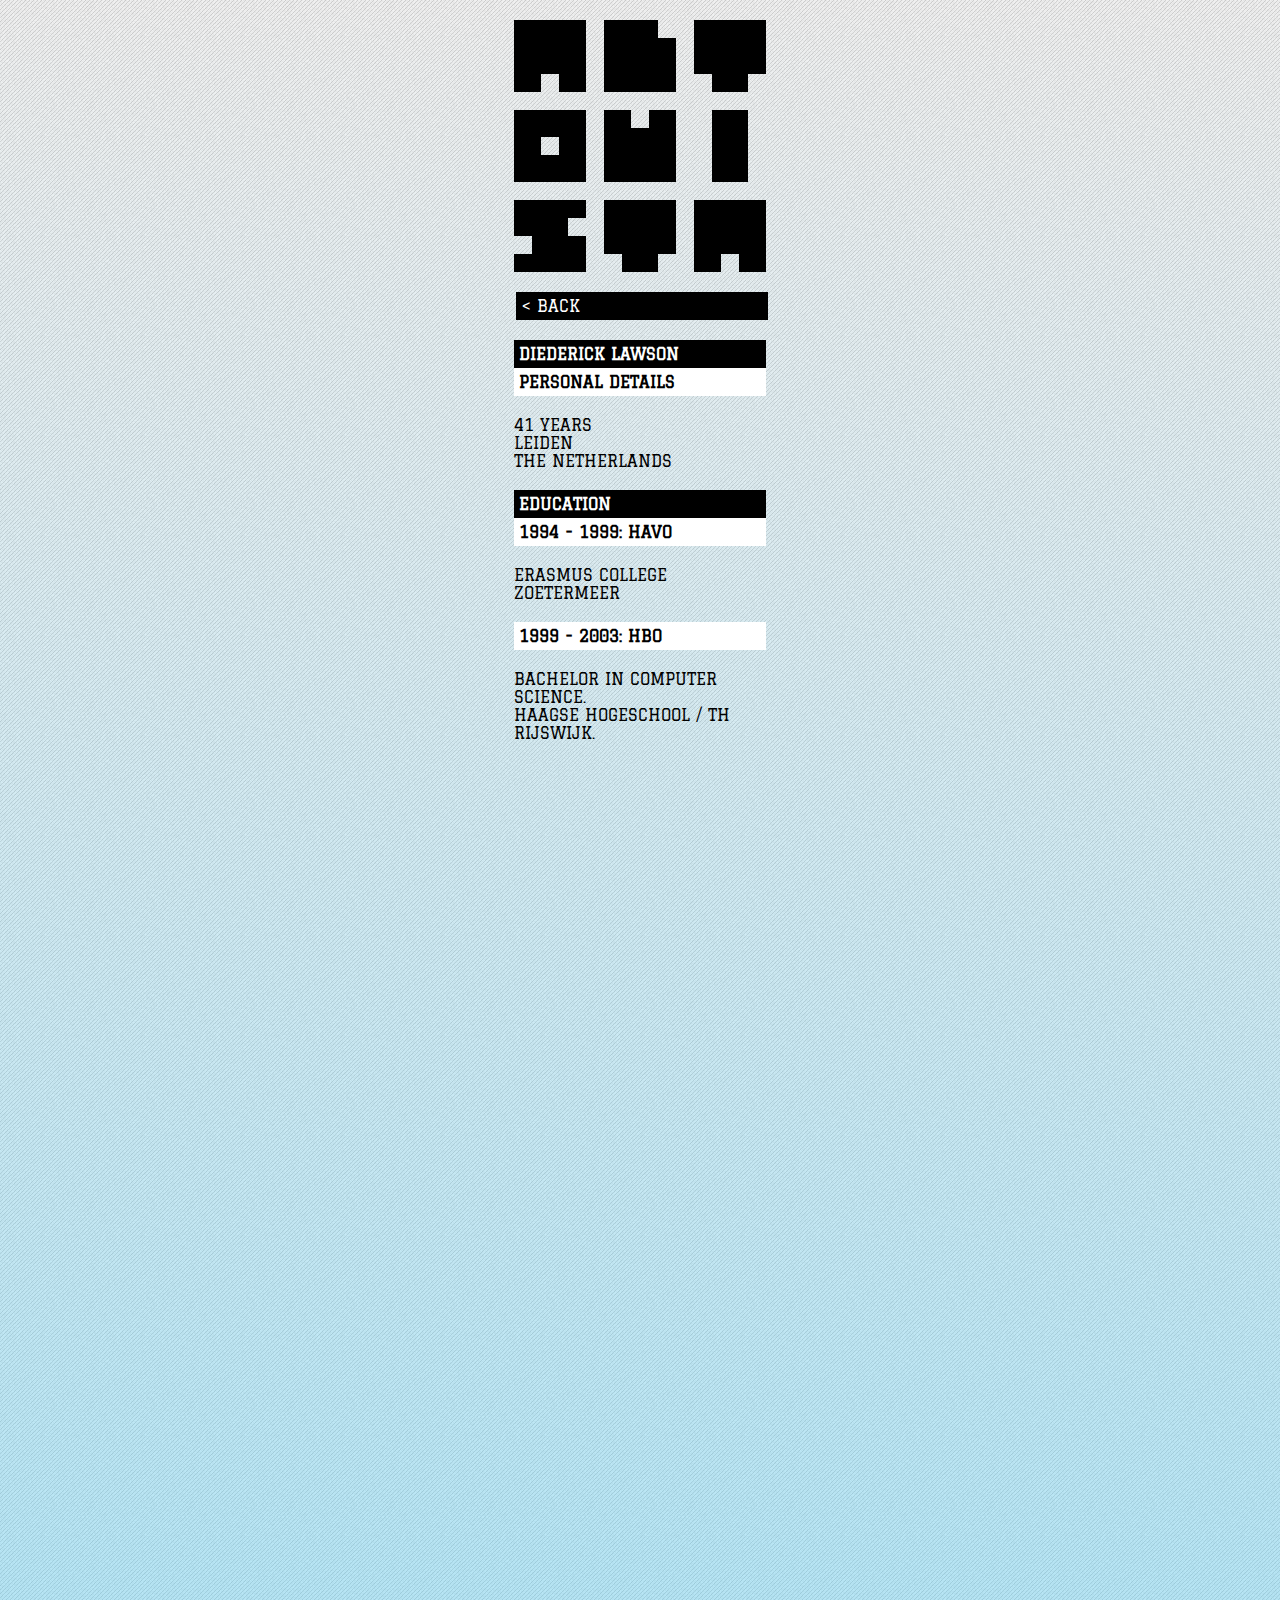
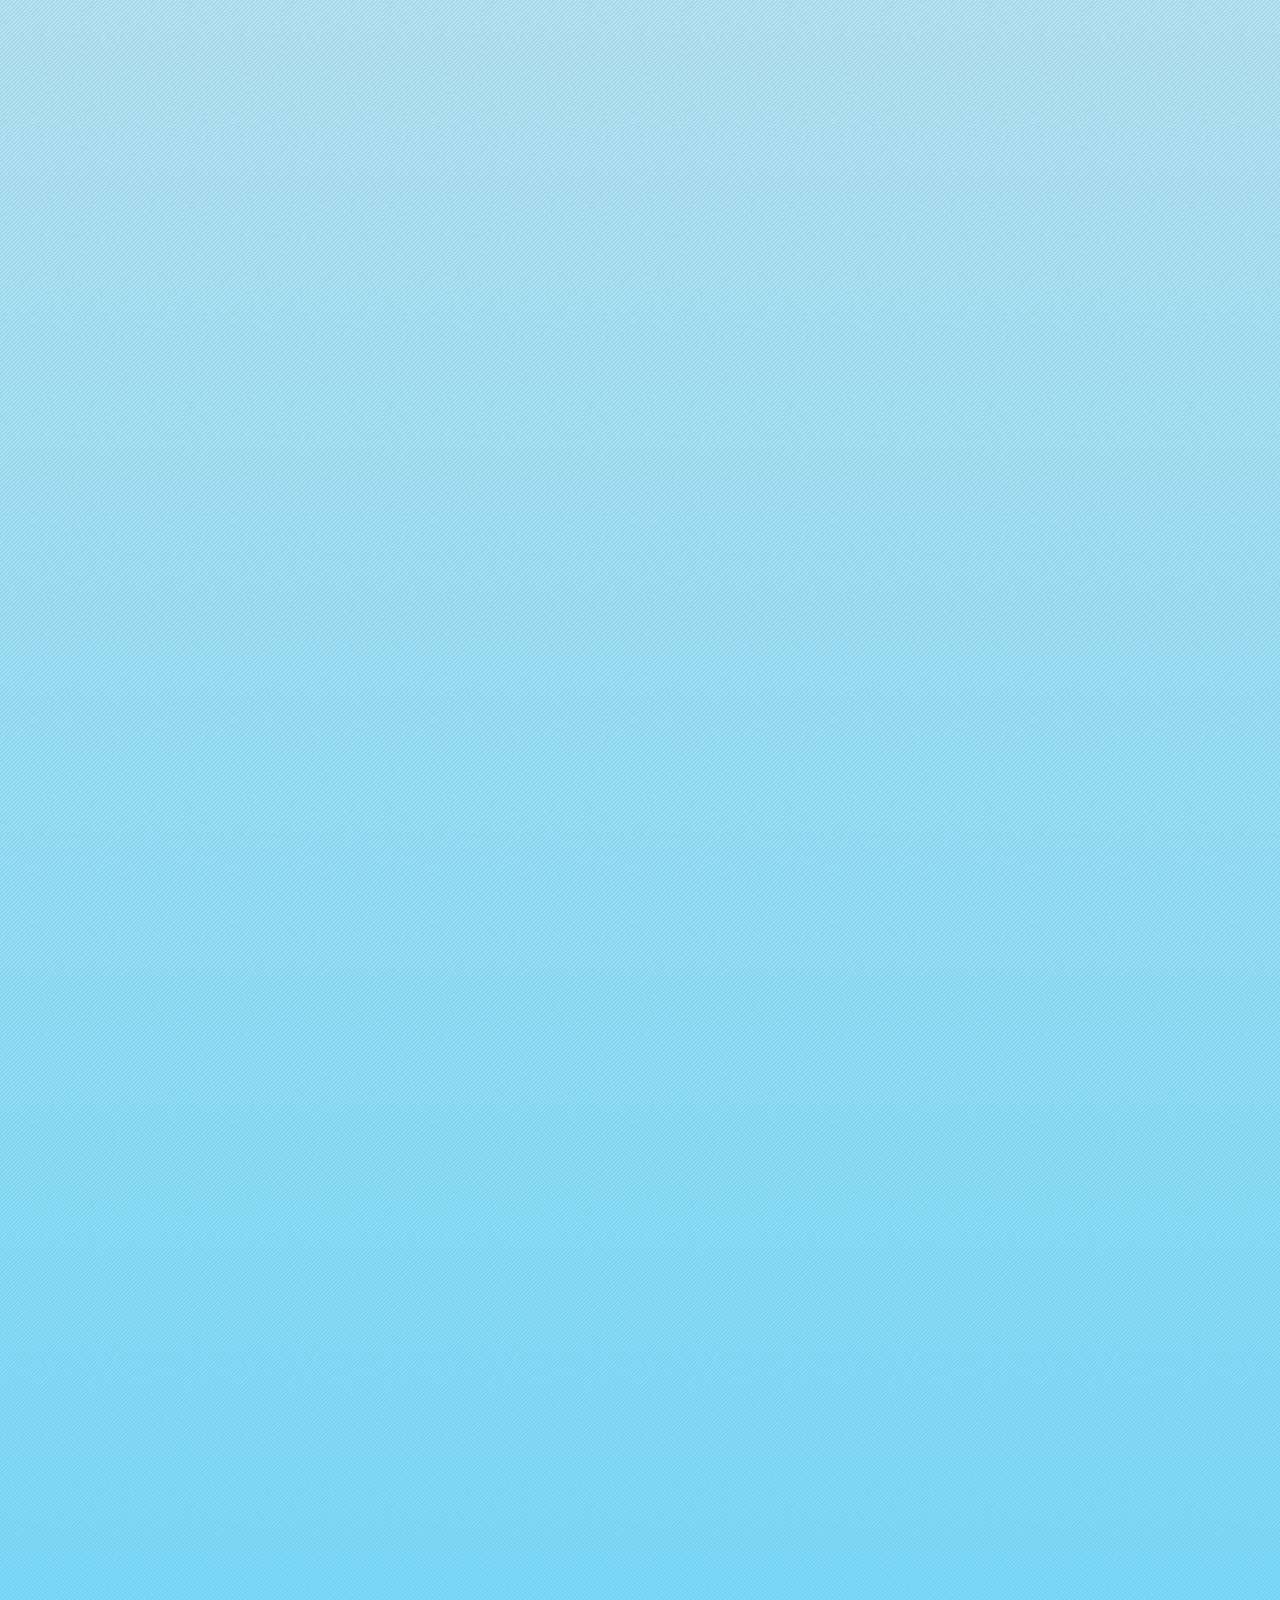
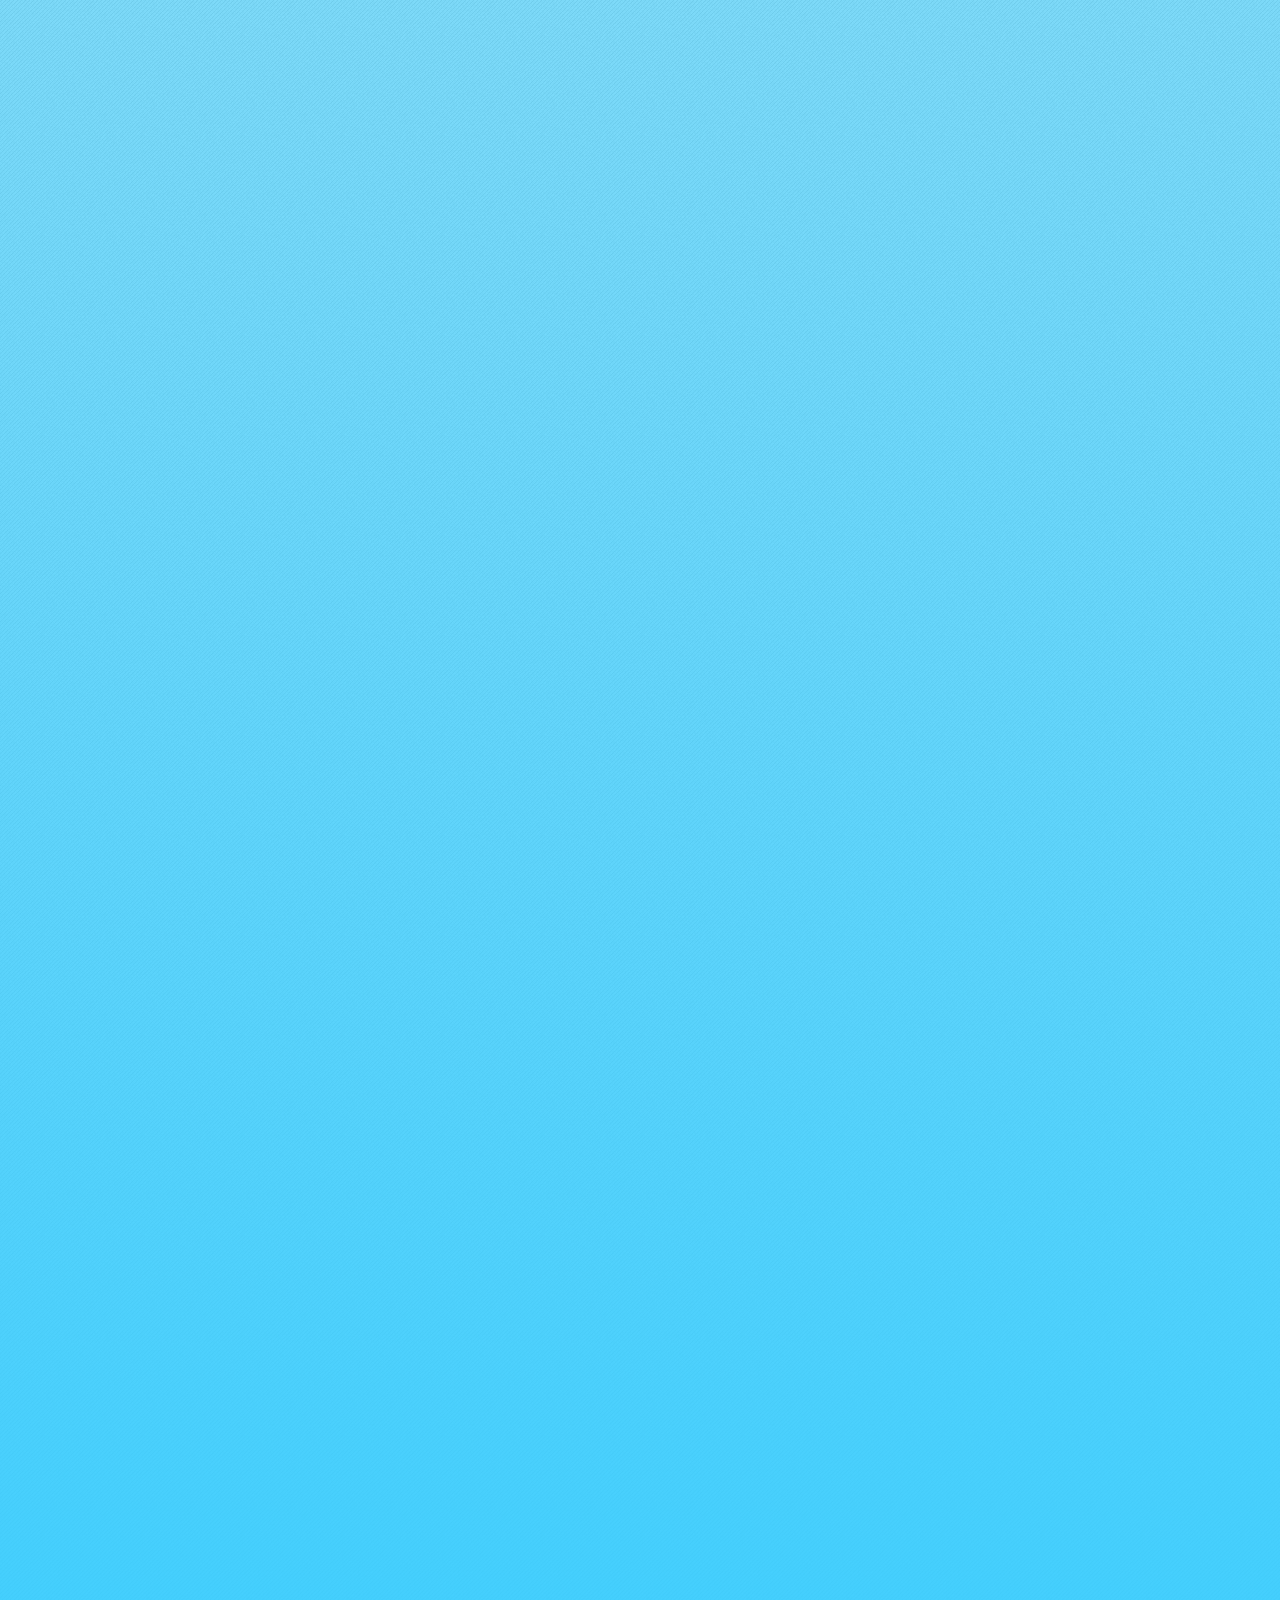
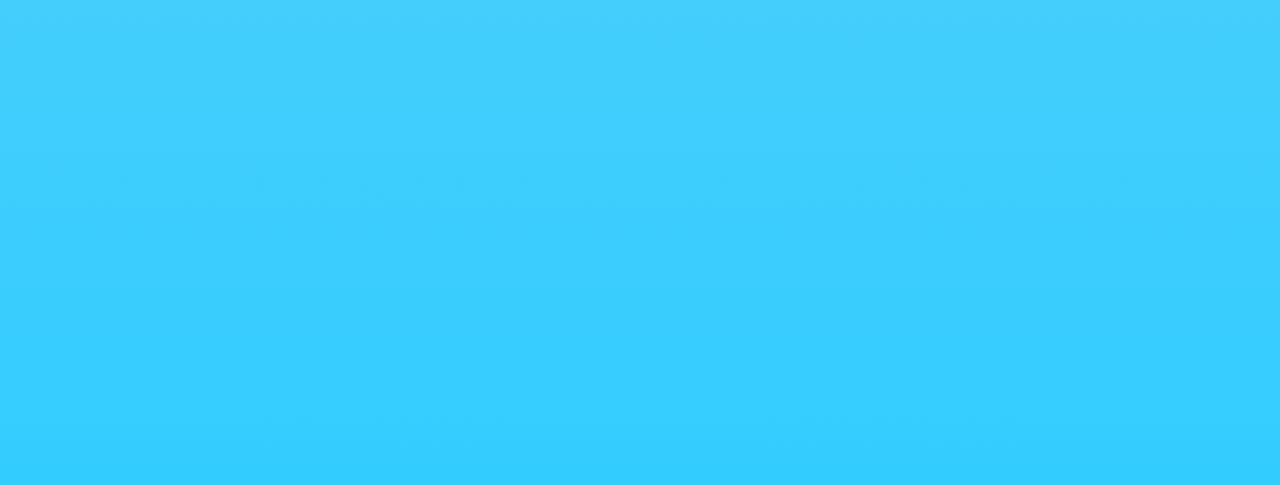
==== cv.html @ dd491566 "first commit" ====
<!-- DOCTYPE -->
<html>
  <head>
    <link href='http://fonts.googleapis.com/css?family=Graduate' rel='stylesheet' type='text/css'>
    <link href='reset.css' rel='stylesheet' type='text/css'>
    <link href='index.css' rel='stylesheet' type='text/css'>
    <script src="https://code.jquery.com/jquery-2.2.4.min.js"></script>
    <script src="index.js"></script>
  </head>
  <body>
    <h1>altovista</h1>

    <nav>
      <ul>
        <li><a href="index.html">&lt; BACK</a></li>
      </u>
    </nav>

    <section id='main'>
      <article>
        <h2 class='black'>DIEDERICK LAWSON</h2>
        <h2>PERSONAL DETAILS</h2>
        <p class='black'>
          41 YEARS<br />
          LEIDEN<br />
          THE NETHERLANDS
        </p>
      </article>

      <article>
        <h2 class='black'>EDUCATION</h2>

        <article>
          <h2>1994 - 1999: HAVO</h2>
          <p class='black'>
            ERASMUS COLLEGE ZOETERMEER
          </p>
        </article>

        <article>
          <h2>1999 - 2003: HBO</h2>
          <p class='black'>
            BACHELOR IN COMPUTER SCIENCE.<br />
            HAAGSE HOGESCHOOL / TH RIJSWIJK.
          </p>
        </article>
      </article>

      <article>
        <h2 class='black'>WORK EXPERIENCE</h2>

        <article>
          <h2>2000: INTERNSHIP - DJPA PARTNERSHIP</h2>

          <p class='black'>
            CREATED A PROJECT PLANNING TOOL DURING MY INTERNSHIP.
          </p>

          <ul class='tags'>
            <li>MAC OS 9</li>
            <li>OSX</li>
            <li>LINUX</li>
            <li>PHP</li>
            <li>VISUAL BASIC</li>
            <li>MYSQL</li>
            <li>CVS</li>
          </ul>
        </article>

        <article>
          <h2>2003: INTERNSHIP - E-MARK</h2>

          <p class='black'>
            THESIS PROJECT. CREATED A DESKTOP APPLICATION FOR MANAGING EXPENSES.
          </p>

          <ul class='tags'>
            <li>LINUX</li>
            <li>PHP</li>
            <li>VISUAL BASIC</li>
            <li>MYSQL</li>
            <li>CVS</li>
          </ul>
        </article>

        <article>
          <h2>2004 - 2006: CENDRIS</h2>

          <p class='black'>
            STARTED MY CARREER HERE. WINDOWS PC WAS TAKEN AWAY FROM ME AND
            SWITCHED WITH A SUSE LINUX ONE.
          </p>

          <ul class='tags'>
            <li>LINUX</li>
            <li>PHP</li>
            <li>VISUAL BASIC</li>
            <li>MYSQL</li>
            <li>ZEND FRAMEWORK</li>
            <li>SVN</li>
            <li>CVS</li>
          </ul>
        </article>

        <article>
          <h2>2006 - 2012: FINALIST IT</h2>
            <p class='black'>
              SOFTWARE ENGINEER AND CONSULTANT. WORKED FOR MANY DIFFERENT CLIENTS
              (FOR EX: PHILIPS, ICTU, GEMEENTE OOSTERHOUT, KENNISNET).
            </p>

            <ul class='tags'>
              <li>PHP</li>
              <li>ZEND FRAMEWORK</li>
              <li>RUBY</li>
              <li>RUBY ON RAILS</li>
              <li>SINATRA</li>
              <li>SVN</li>
              <li>GIT</li>
              <li>JAVASCRIPT</li>
              <li>HTML</li>
              <li>CSS</li>
              <li>RUBY MOTION</li>
              <li>MACVIM</li>
              <li>MYSQL</li>
              <li>LINUX</li>
              <li>OSX</li>
              <li>ELASTICSEARCH</li>
            </ul>
          </ul>
        </article>

        <article>
          <h2>2012 - 2015: WAKOOPA</h2>
            <p class='black'>
              MY FIRST STARTUP EXPERIENCE AS FULL STACK SOFTWARE ENGINEER.
              IMPLEMENTED THE MOBILE TRACKING SOLUTION (BACKEND &amp; FRONTEND)
            </p>

            <ul class='tags'>
              <li>RUBY</li>
              <li>RUBY ON RAILS</li>
              <li>JAVASCRIPT</li>
              <li>EMBER</li>
              <li>HTML</li>
              <li>CSS</li>
              <li>ANDROID</li>
              <li>JAVA</li>
              <li>GO</li>
              <li>IOS</li>
              <li>OBJECTIVE C</li>
              <li>MACVIM</li>
              <li>MYSQL</li>
              <li>POSTGRESQL</li>
              <li>LINUX</li>
              <li>OSX</li>
              <li>AWS</li>
              <li>GIT</li>
              <li>ELASTICSEARCH</li>
            </ul>
          </ul>
        </article>

        <article>
          <h2>2015 - 2016: karma</h2>
            <p class='black'>
              full stack software engineer. mainly responsible for all frontend
              apps (ror + html/css + javascript). worked mainly remote from home
              office.
            </p>

            <ul class='tags'>
              <li>ruby</li>
              <li>ruby on rails</li>
              <li>javascript</li>
              <li>html</li>
              <li>css</li>
              <li>go</li>
              <li>git</li>
              <li>atom</li>
              <li>macvim</li>
              <li>mysql</li>
              <li>postgresql</li>
              <li>linux</li>
              <li>osx</li>
              <li>aws</li>
            </ul>
          </ul>
        </article>

        <article>
          <h2>2016 - now: altovista fulltime freelancer</h2>
          <p class='black'>
            after Karma, I decided to work fulltime as a freelancer
          </p>

          <ul class='tags'>
            <li>ruby</li>
            <li>ruby on rails</li>
            <li>elixir</li>
            <li>javascript</li>
            <li>html</li>
            <li>css</li>
            <li>go</li>
            <li>git</li>
            <li>atom</li>
            <li>macvim</li>
            <li>mysql</li>
            <li>postgresql</li>
            <li>linux</li>
            <li>osx</li>
            <li>aws</li>
          </ul>
        </article>

        <article>
          <h2>2016: brickparking b.v.</h2>
          <p class='black'>
            together with kabisa, supporting the software development
            team at brickparking b.v.
          </p>

          <ul class='tags'>
            <li>ruby</li>
            <li>ruby on rails</li>
            <li>javascript</li>
            <li>android</li>
            <li>ios</li>
            <li>cordova</li>
            <li>html</li>
            <li>angular</li>
            <li>postgres</li>
            <li>postgis</li>
          </ul>
        </article>

        <article>
          <h2>2016 - 2017: traintool</h2>
          <p class='black'>
            supporting the software development team at traintool
          </p>

          <ul class='tags'>
            <li>ruby</li>
            <li>ruby on rails</li>
            <li>javascript</li>
            <li>android</li>
            <li>ios</li>
            <li>cordova</li>
            <li>html</li>
            <li>angular</li>
            <li>mysql</li>
          </ul>
        </article>

        <article>
          <h2>2016: imbu b.v.</h2>
          <p class='black'>
            together with imbu and syntaxis we created a technical portal
            for engineers
          </p>

          <ul class='tags'>
            <li>elixir</li>
            <li>phoenix</li>
            <li>html</li>
            <li>css</li>
            <li>javascript</li>
            <li>postgres</li>
          </ul>
        </article>

        <article>
          <h2>2017: proffile.co</h2>
          <p class='black'>
            working on creating an awesome hr platform
          </p>

          <ul class='tags'>
            <li>elixir</li>
            <li>phoenix</li>
            <li>docker</li>
            <li>html</li>
            <li>css</li>
            <li>react</li>
            <li>javascript</li>
            <li>postgres</li>
          </ul>
        </article>

        <article>
          <h2>2017 - 2019: mijndomein</h2>
          <p class='black'>
            working on various products for mijndomein startup team
          </p>

          <ul class='tags'>
            <li>elixir</li>
            <li>phoenix</li>
            <li>react</li>
            <li>vuejs</li>
            <li>webpack</li>
            <li>html</li>
            <li>css</li>
            <li>javascript</li>
            <li>postgres</li>
            <li>google cloud</li>
            <li>docker</li>
            <li>kubernetes</li>
          </ul>
        </article>


        <article>
          <h2>2017 - 2018: panopta</h2>
          <p class='black'>
            own product that supports companies with incident management for the new gdpr law
          </p>

          <ul class='tags'>
            <li>elixir</li>
            <li>phoenix</li>
            <li>google cloud</li>
            <li>docker</li>
            <li>kubernetes</li>
            <li>html</li>
            <li>react</li>
            <li>webpack</li>
            <li>css</li>
            <li>javascript</li>
            <li>postgres</li>
          </ul>
        </article>

        <article>
          <h2>2018: c.g. recharge</h2>
          <p class='black'>
            building a new mobile experience
          </p>

          <ul class='tags'>
            <li>ruby</li>
            <li>rails</li>
            <li>docker</li>
            <li>html</li>
            <li>css</li>
            <li>vuejs</li>
            <li>webpack</li>
            <li>javascript</li>
            <li>postgres</li>
          </ul>
        </article>

        <article>
          <h2>2018: nedap healthcare</h2>
          <p class='black'>
            supporting the development team with javascript frontend
          </p>

          <ul class='tags'>
            <li>elixir</li>
            <li>phoenix</li>
            <li>react</li>
            <li>redux</li>
            <li>javascript</li>
            <li>mysql</li>
          </ul>
        </article>
      </article>
        <article>
          <h2>2016 - now: altovista fulltime freelancer</h2>
          <p class='black'>
            after Karma, I decided to work fulltime as a freelancer
          </p>

          <ul class='tags'>
            <li>ruby</li>
            <li>ruby on rails</li>
            <li>elixir</li>
            <li>javascript</li>
            <li>html</li>
            <li>css</li>
            <li>go</li>
            <li>git</li>
            <li>atom</li>
            <li>macvim</li>
            <li>mysql</li>
            <li>postgresql</li>
            <li>linux</li>
            <li>osx</li>
            <li>aws</li>
          </ul>
        </article>

        <article>
          <h2>2019 - 2023: walter</h2>
          <p class='black'>
            full stack software engineer
          </p>

          <ul class='tags'>
            <li>elixir</li>
            <li>phoenix liveview</li>
            <li>node</li>
            <li>vue</li>
            <li>typescript</li>
            <li>javascript</li>
            <li>html</li>
            <li>css</li>
            <li>go</li>
            <li>git</li>
            <li>macvim</li>
            <li>postgresql</li>
            <li>postgis</li>
            <li>linux</li>
            <li>osx</li>
            <li>google cloud</li>
          </ul>
        </article>

      <article>
        <h2>HOBBIES</h2>

        <p class='block'>
          SO MUCH STUFF TO DO IN SO LITTLE TIME. THINGS I LIKE TO DO:
        </p>

        <ul class='tags'>
          <li>PROGRAM, FIDDLING AROUND WITH NEW TOOLS AND LANGUAGES</li>
          <li>GAME</li>
          <li>BOATING</li>
          <li>BASS GUITAR</li>
        </ul>
      </article>

    </section>
    <footer />
  </body>
</html>
---- index.css ----
body {
  background: -webkit-gradient(linear, 0% 50%, 100% 50%, color-stop(0%, rgba(0, 0, 0, 0.0)), color-stop(100%, rgba(51, 204, 255, 1.0))), url('diagonal-noise.png');
  background: -webkit-linear-gradient(rgba(0, 0, 0, 0.0), rgba(51, 204, 255, 1.0)), url('diagonal-noise.png');
  background: -moz-linear-gradient(rgba(0, 0, 0, 0.0), rgba(51, 204, 255, 1.0)), url('diagonal-noise.png');
  background: -o-linear-gradient(rgba(0, 0, 0, 0.0), rgba(51, 204, 255, 1.0)), url('diagonal-noise.png');
  background: linear-gradient(rgba(0, 0, 0, 0.0), rgba(51, 204, 255, 1.0)), url('diagonal-noise.png');

  color: #33ccff;
  font-family: 'Graduate', cursive;
  font-size: 16px;
}

h1 {
  display: block;
  margin: 20px auto;
  background: url('logo.png') no-repeat 0 0;
  width: 252px;
  height: 252px;
  text-indent: -1000px;
  overflow: hidden;
}

a {
  text-decoration: none;
  color: #fff;
  padding: 2px;
  background: #000;
  margin: 2px;
  display: inline-block;
}

  a:hover {
    color: #33ccff;
    background: #fff;
  }

span {
  display: inline-block;
  padding: 2px;
  color: #fff;
  background: #000;
}

nav {
  width: 252px;
  margin: 20px auto;
}

  nav ul {
    display: block;
    list-style: none;
    padding: 0;
    margin: 0;
  }

    nav ul li {
      margin: 0;
      display: block;
      margin-bottom: 2px;
      padding: 0;
    }

      nav ul li a {
        display: block;
        background-color: #000;
        color: #fff;
        padding: 5px;
        color: #fff;
        width: 242px;
      }

        nav ul li a:hover {
          background-color: #fff;
          color: #000;
        }

section#main {
  display: block;
}

img {
  display: block;
  width: 252px;
  margin: 20px auto 0 auto;
}

p {
  display: block;
  width: 252px;
  margin: 0px auto;
  color: #333;
}

  p.block {
    margin-top: 20px;
    color: #fff;
  }

  p.black {
    color: #000;
  }

ul {
  display: block;
  width: 252px;
  margin: 5px auto;
}

  ul.tags {
    list-style: none;
    padding: 0;
  }

    ul.tags li {
      padding: 2px;
      margin: 2px;
      display: inline-block;
      background-color: #333;
      color: #33ccff;
    }

    ul.tags.links li{
      padding: 0;
      margin: 0;
      background: none;
    }


h2 {
  display: block;
  width: 242px;
  margin: 20px auto;
  font-size: 16px;
  background-color: #fff;
  color: #000;
  padding: 5px;
}

  h2.black {
    background-color: #000;
    color: #fff;
    margin-bottom: -20px;
  }

footer {
  height: 20px;
}

article {
  opacity: 0;
  transition: all .5s;
  transform: rotateY(90deg);
}

  article.spawn,
  article.visible {
    opacity: 1.0;
    transform: rotateZ(0);
  }

.split {
  width: 100%;
  display: grid;
  grid-template-columns: 40% 60%;
}
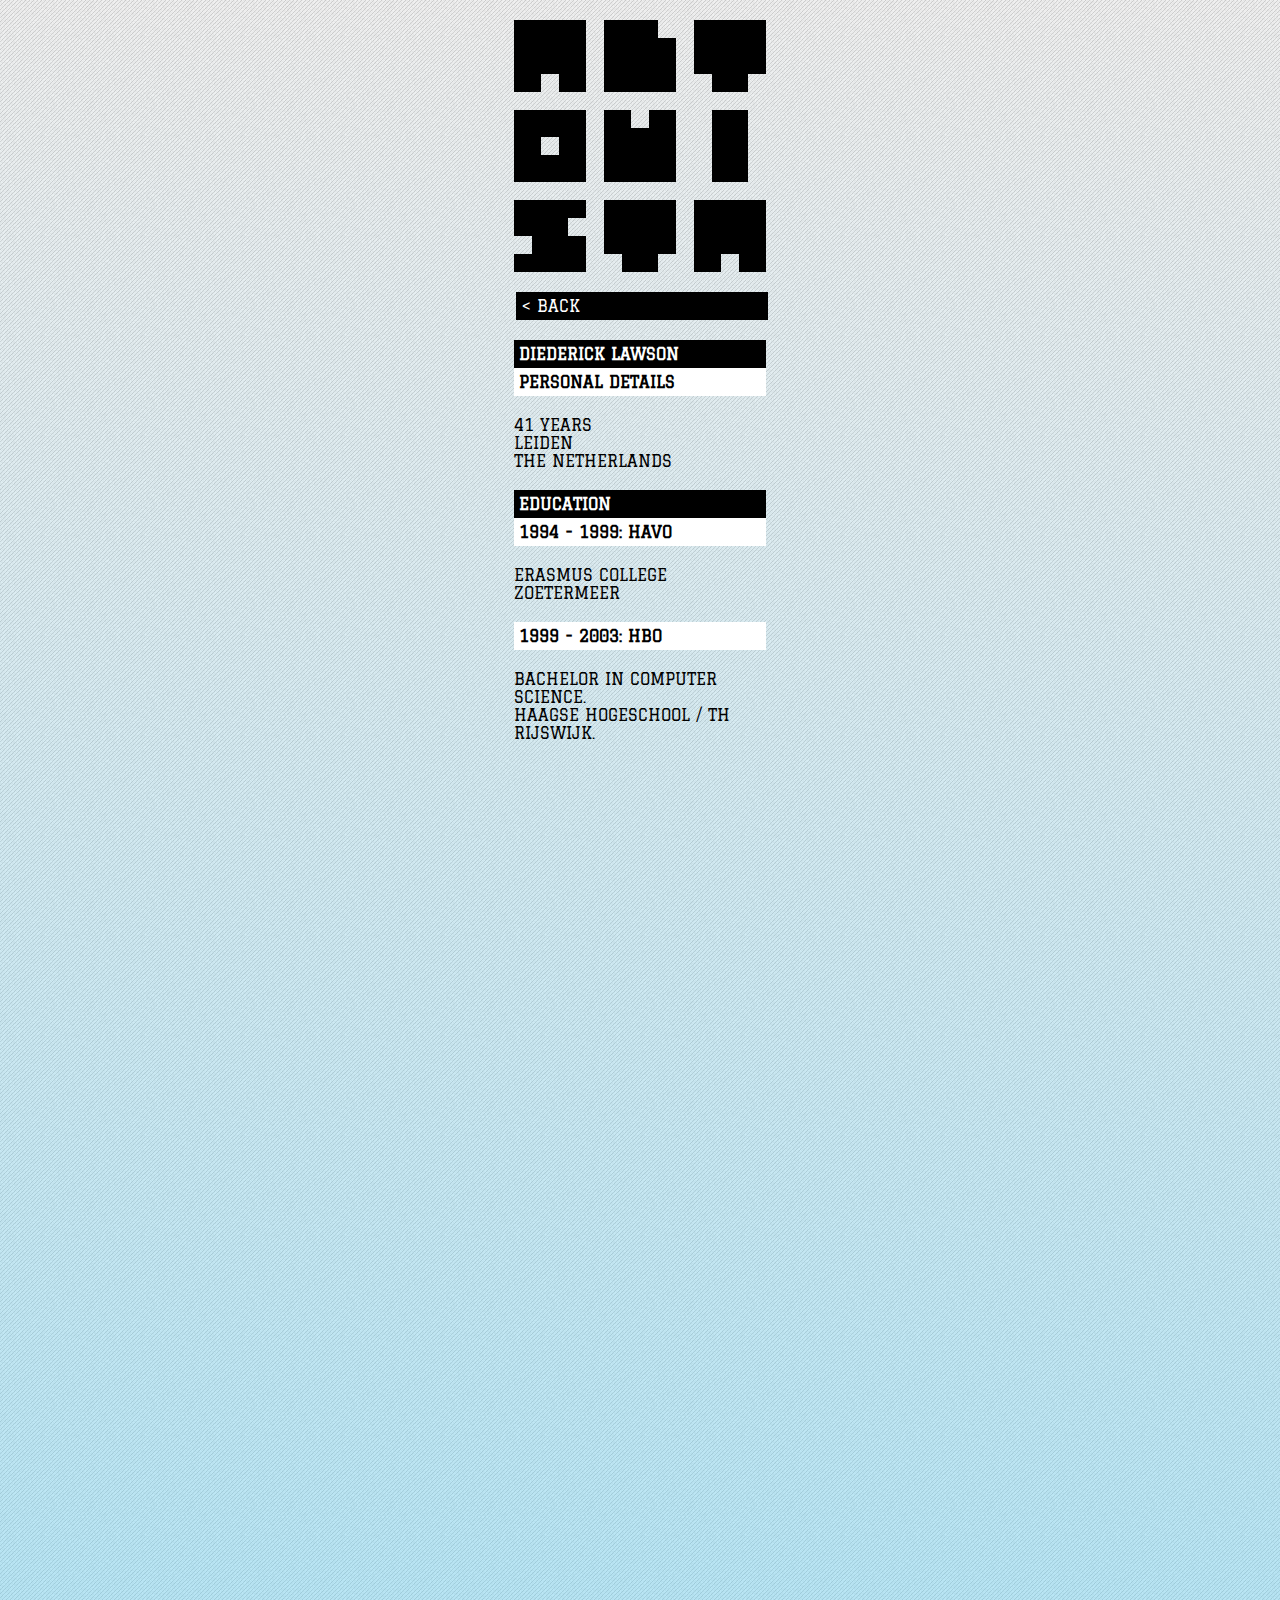
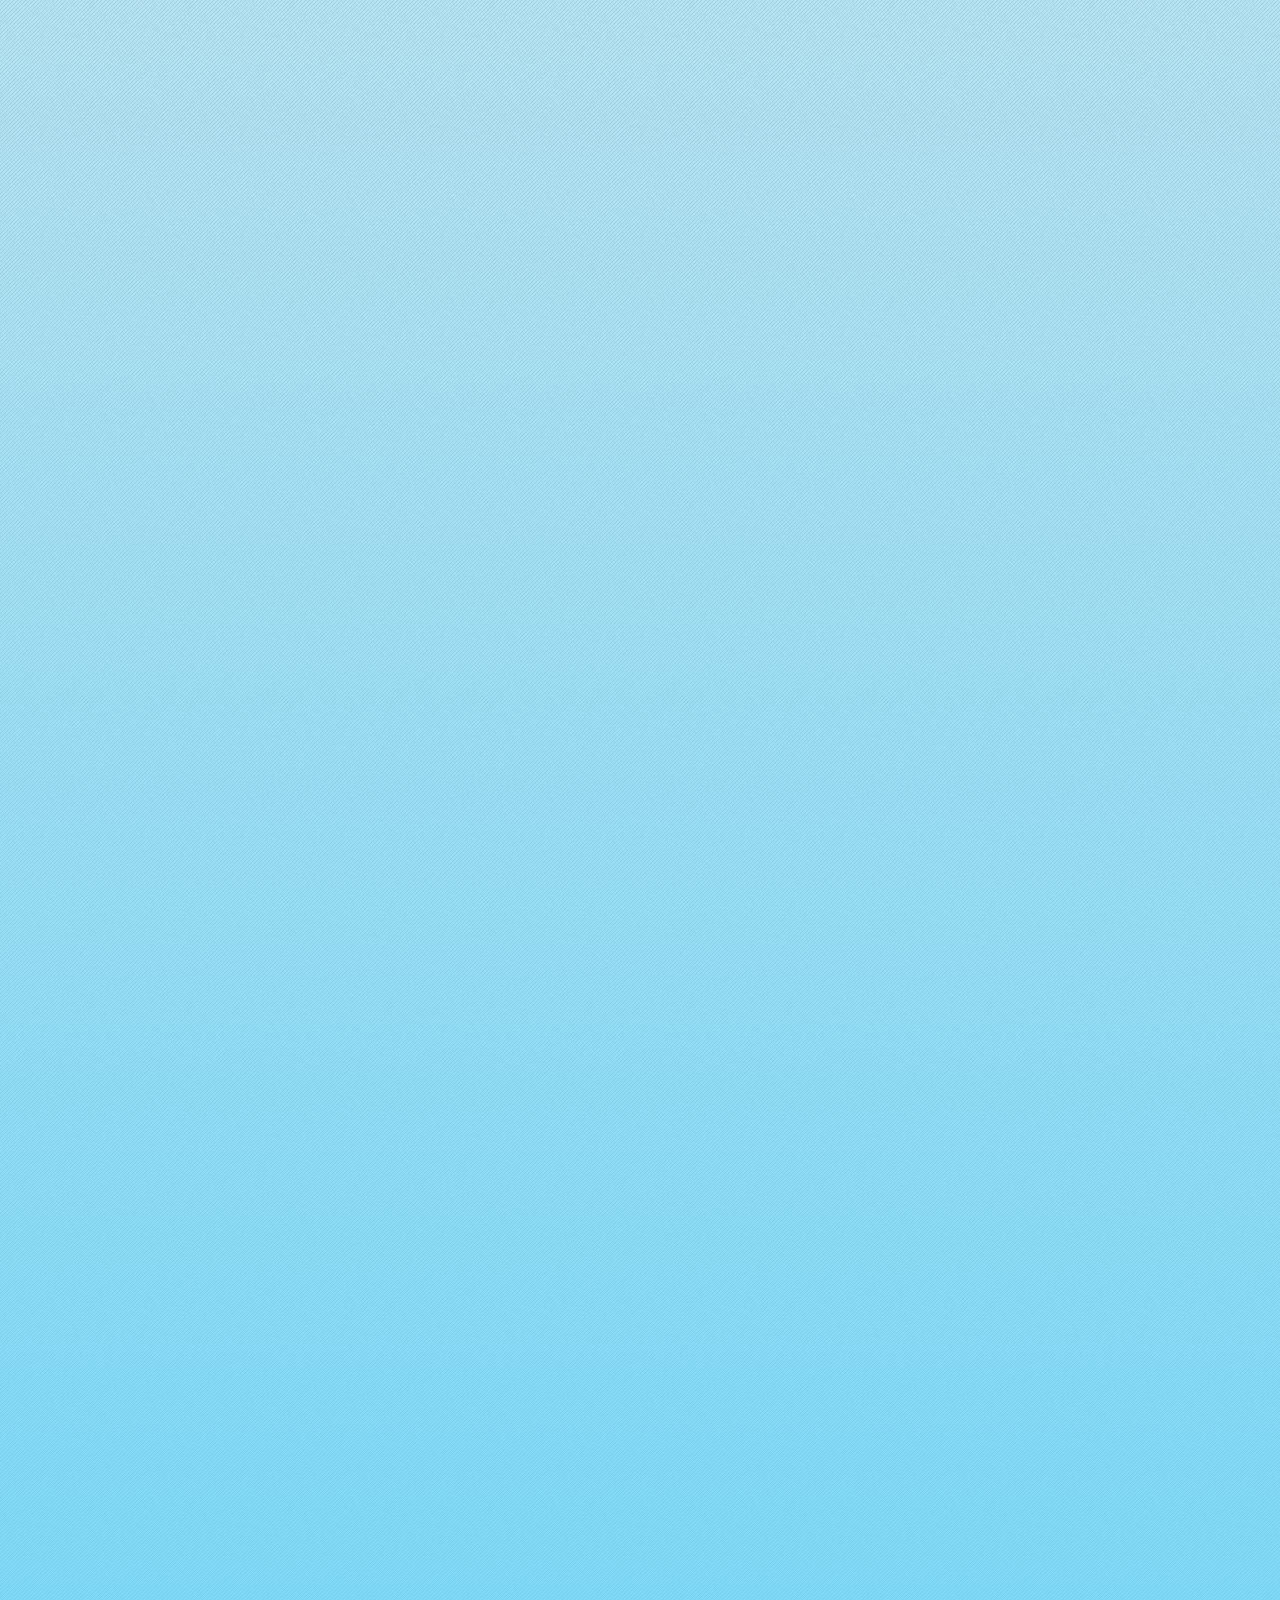
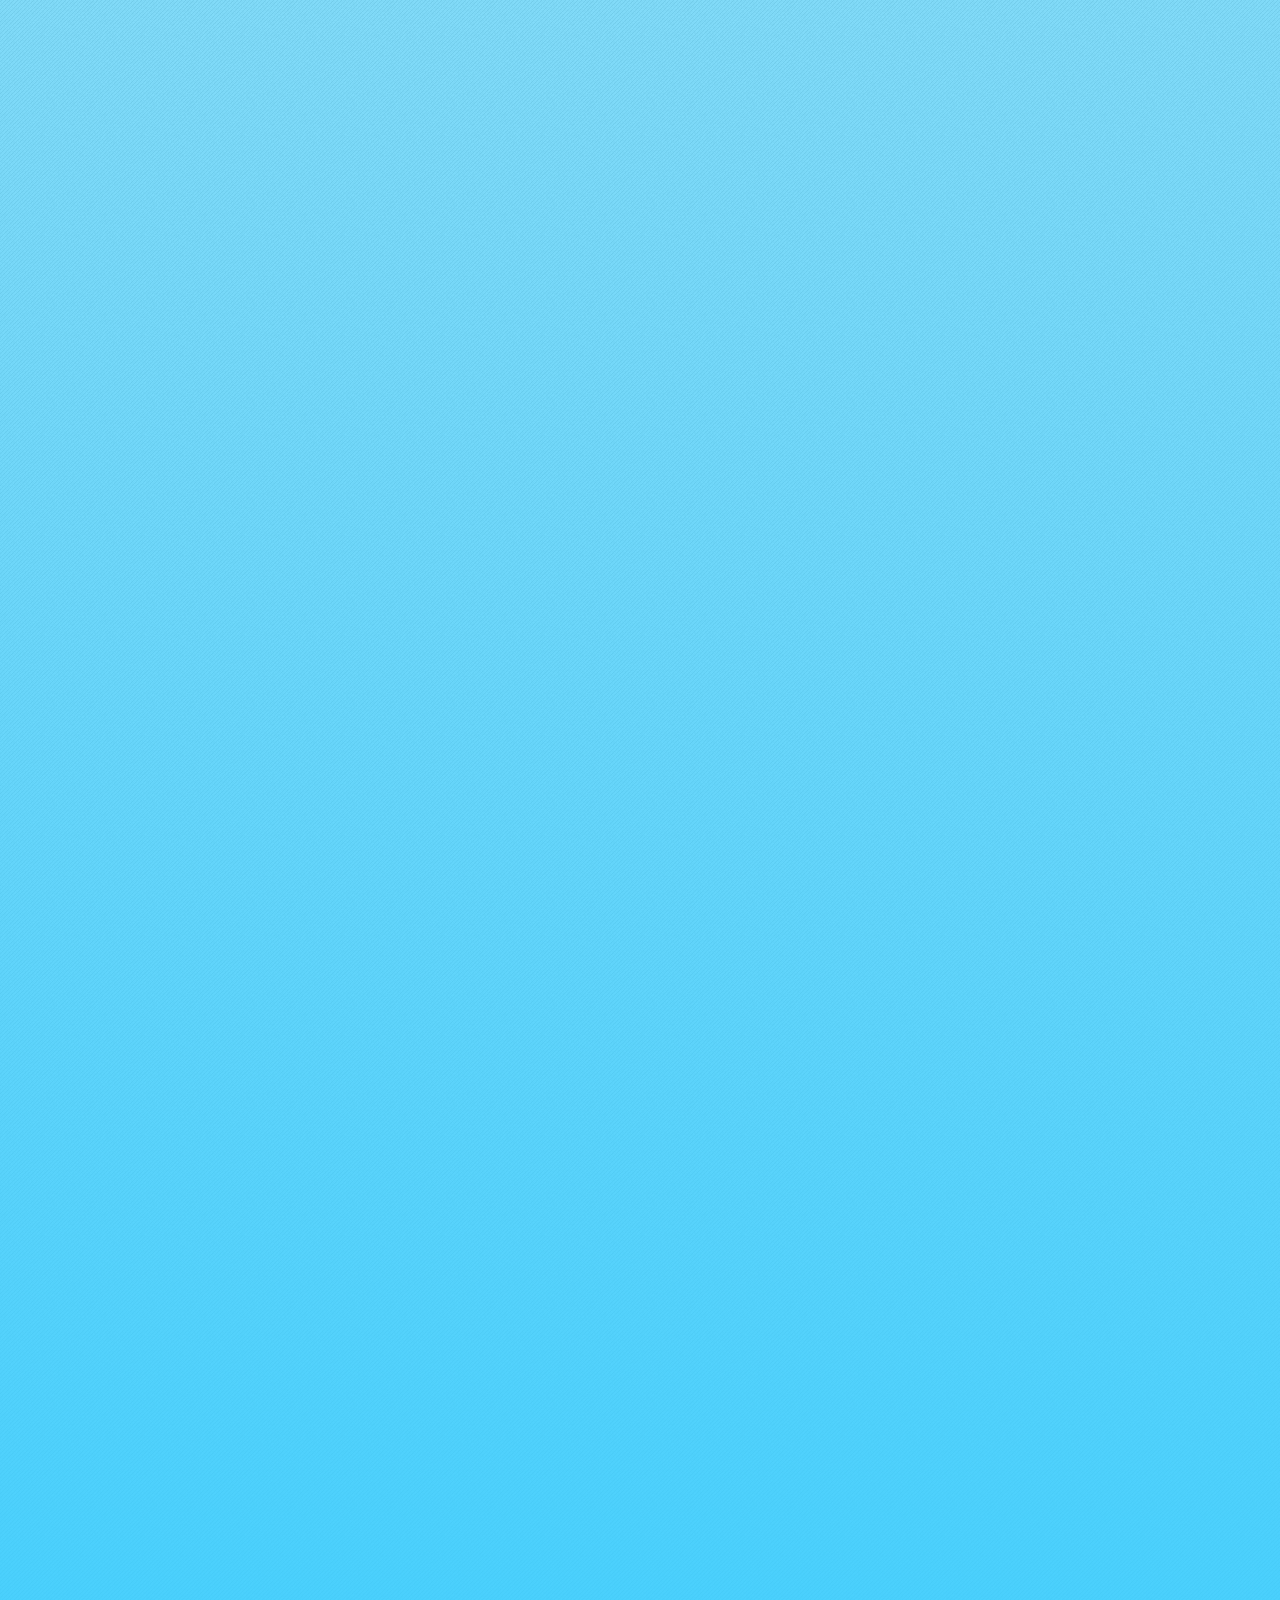
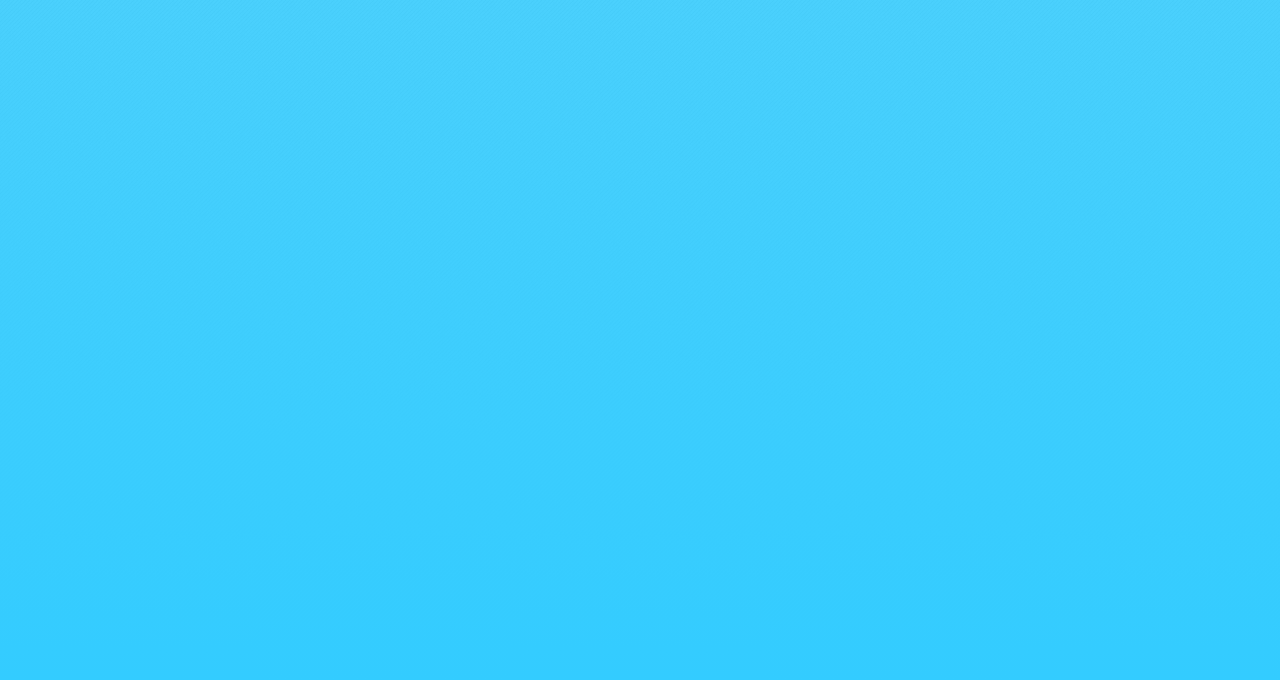
==== commit 14cdf39f: "Added Wuunder" ====
--- a/cv.html
+++ b/cv.html
@@ -418,6 +418,28 @@
           </ul>
         </article>
 
+        <article>
+          <h2>2023 -: wuunder</h2>
+          <p class='black'>
+            senior software developer
+          </p>
+
+          <ul class='tags'>
+            <li>elixir</li>
+            <li>phoenix liveview</li>
+            <li>javascript</li>
+            <li>html</li>
+            <li>css</li>
+            <li>git</li>
+            <li>macvim</li>
+            <li>postgresql</li>
+            <li>postgis</li>
+            <li>linux</li>
+            <li>osx</li>
+            <li>aws</li>
+          </ul>
+        </article>
+
       <article>
         <h2>HOBBIES</h2>
 
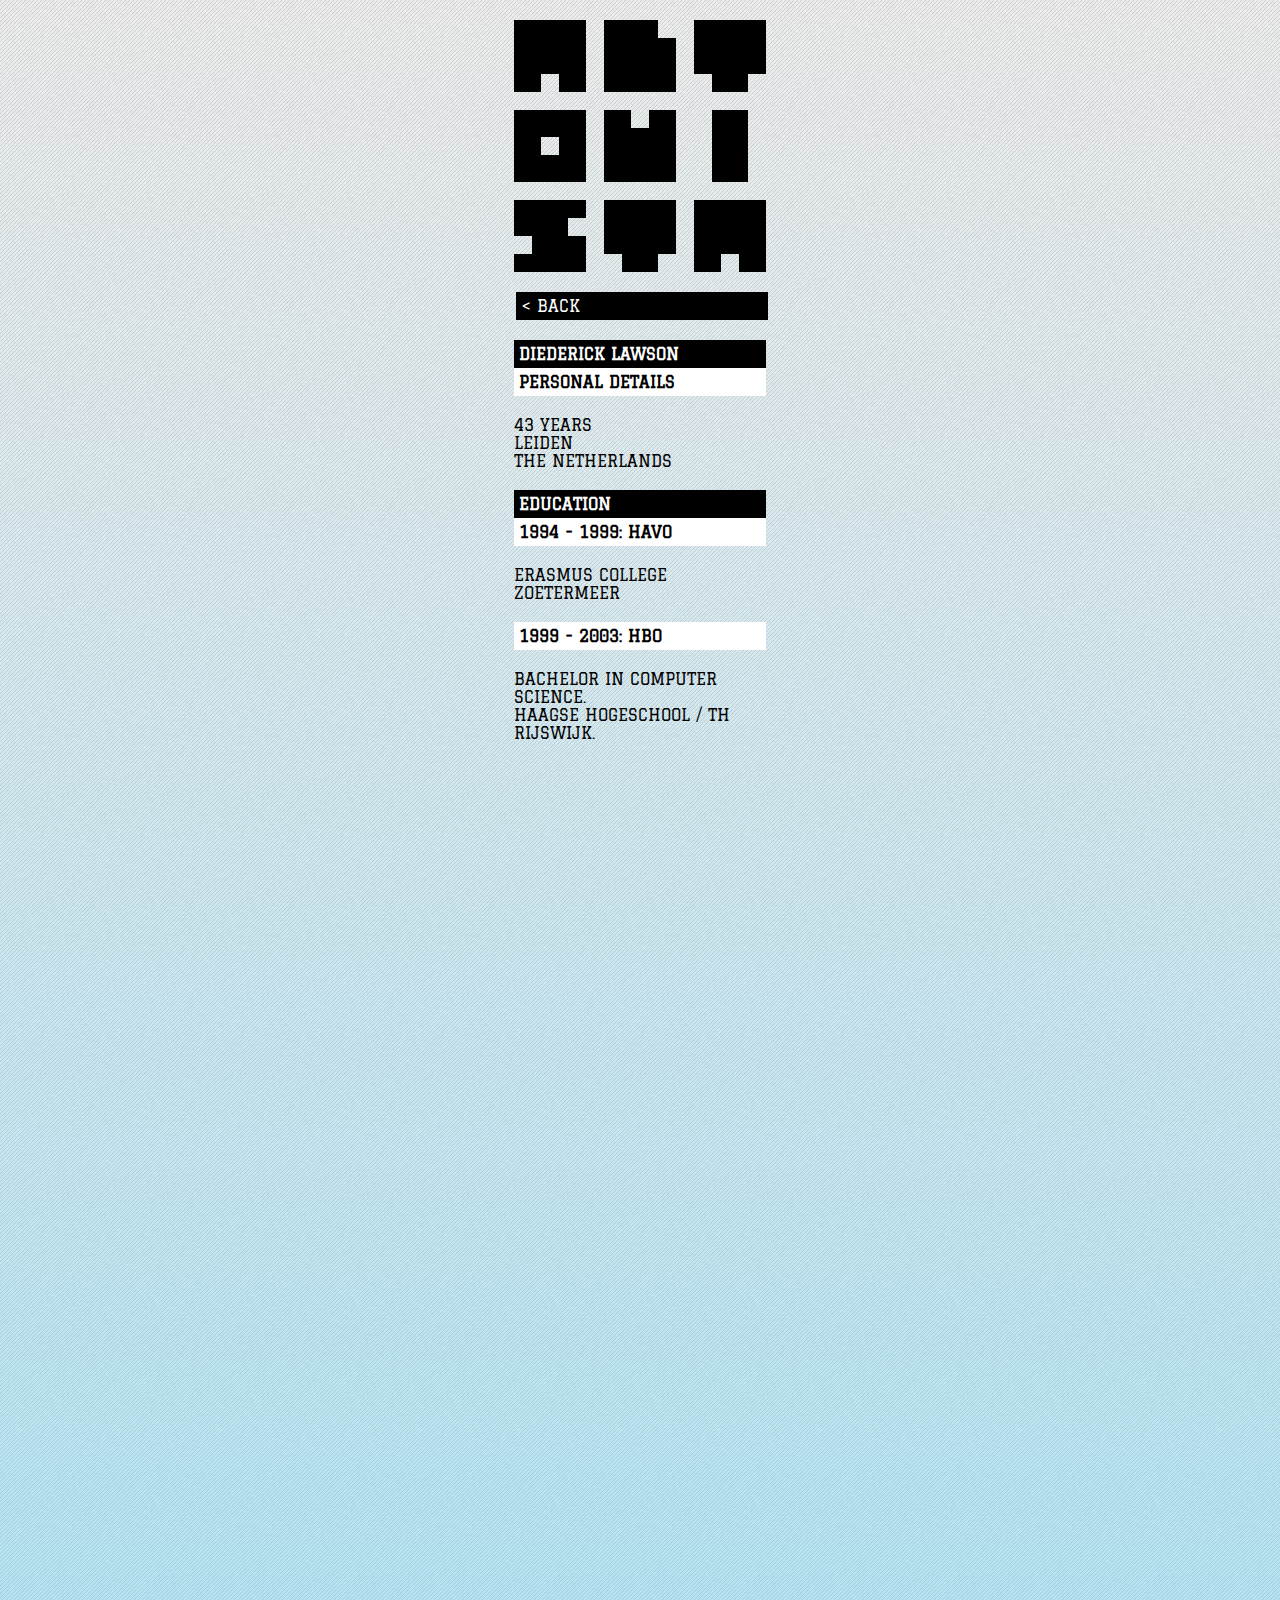
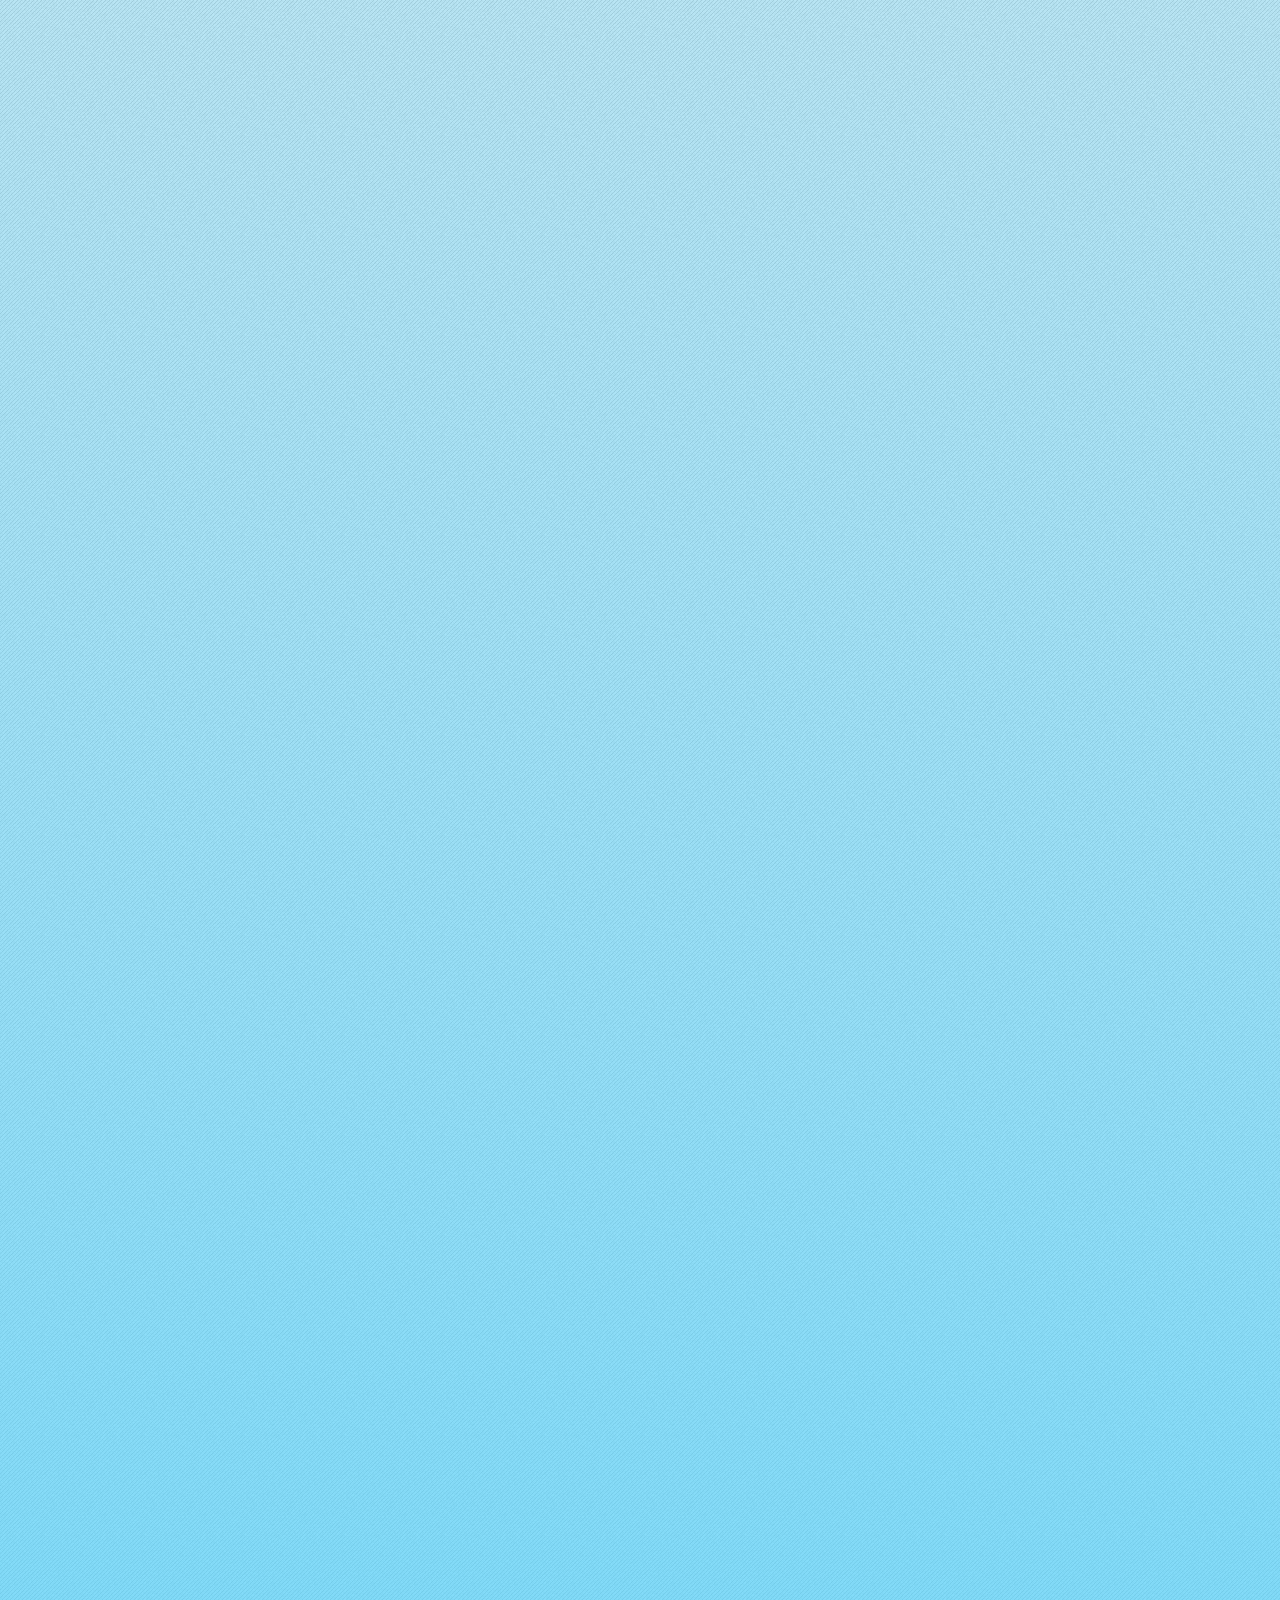
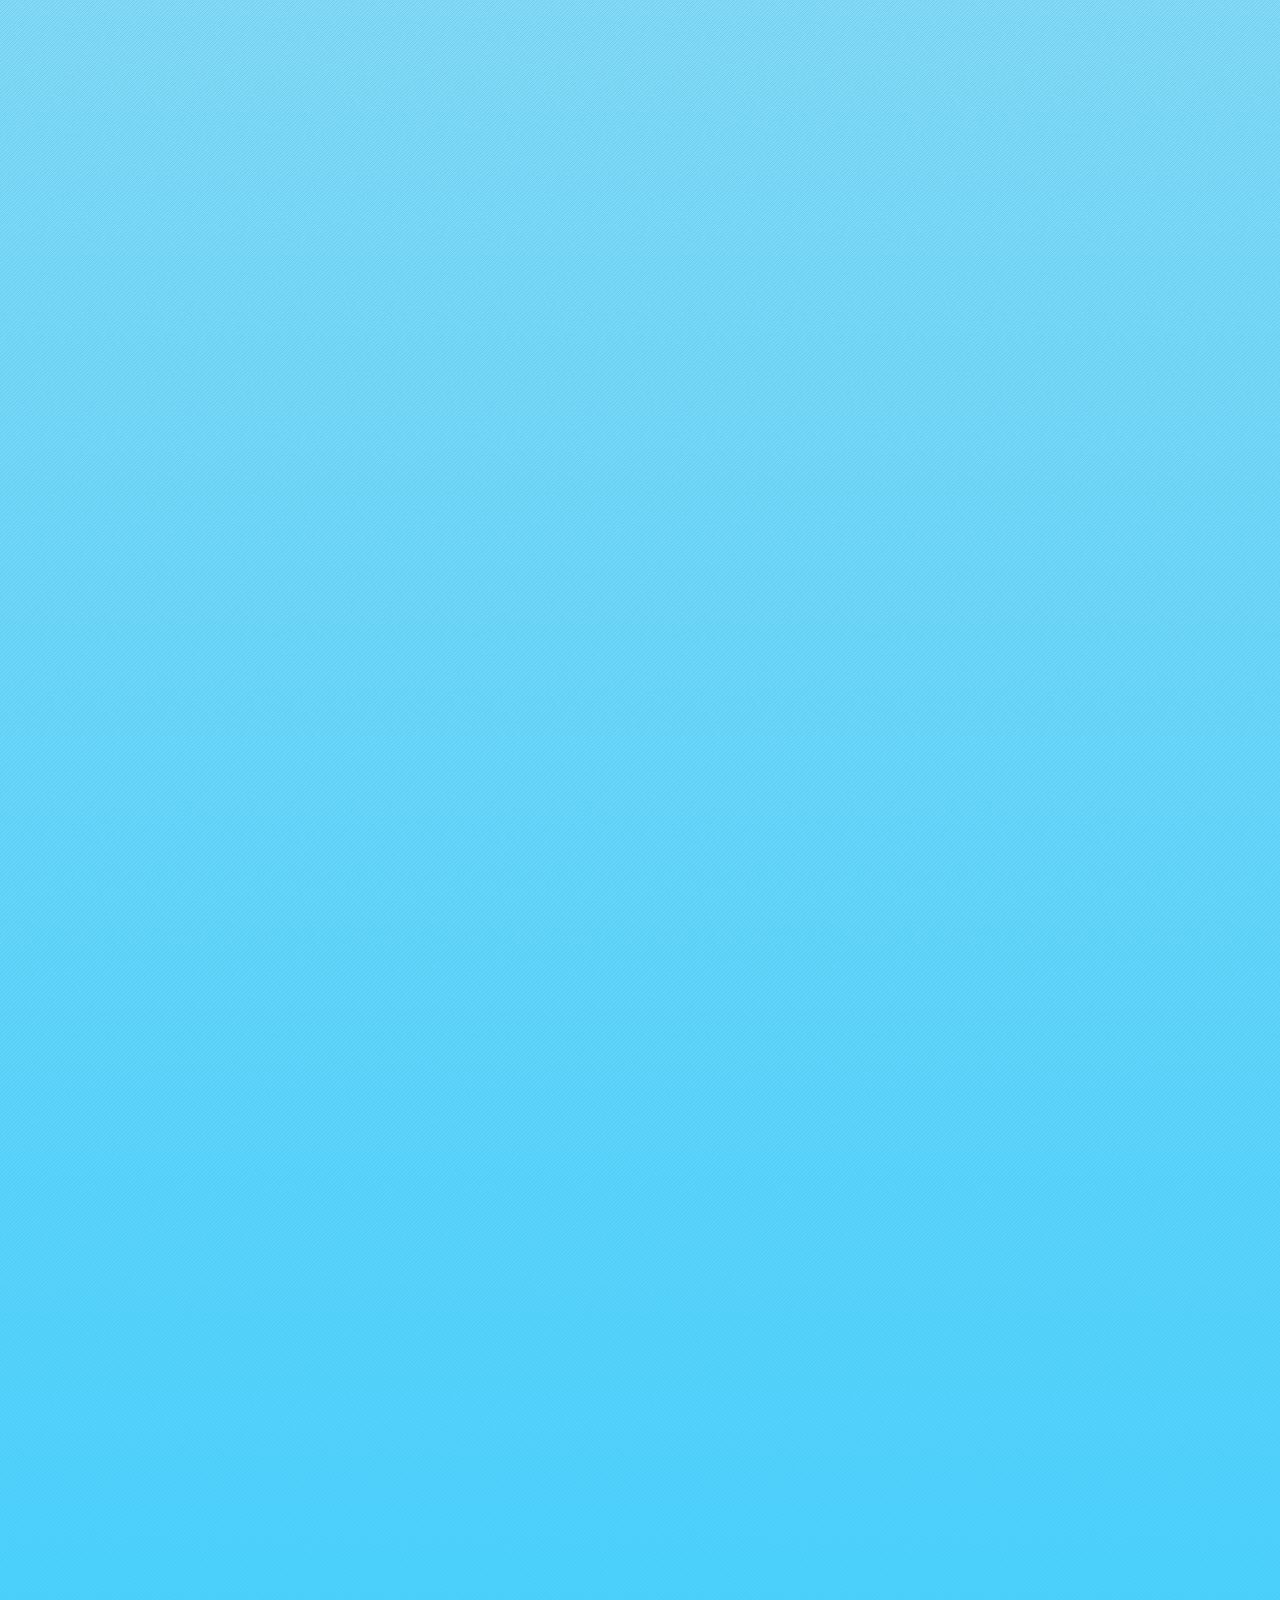
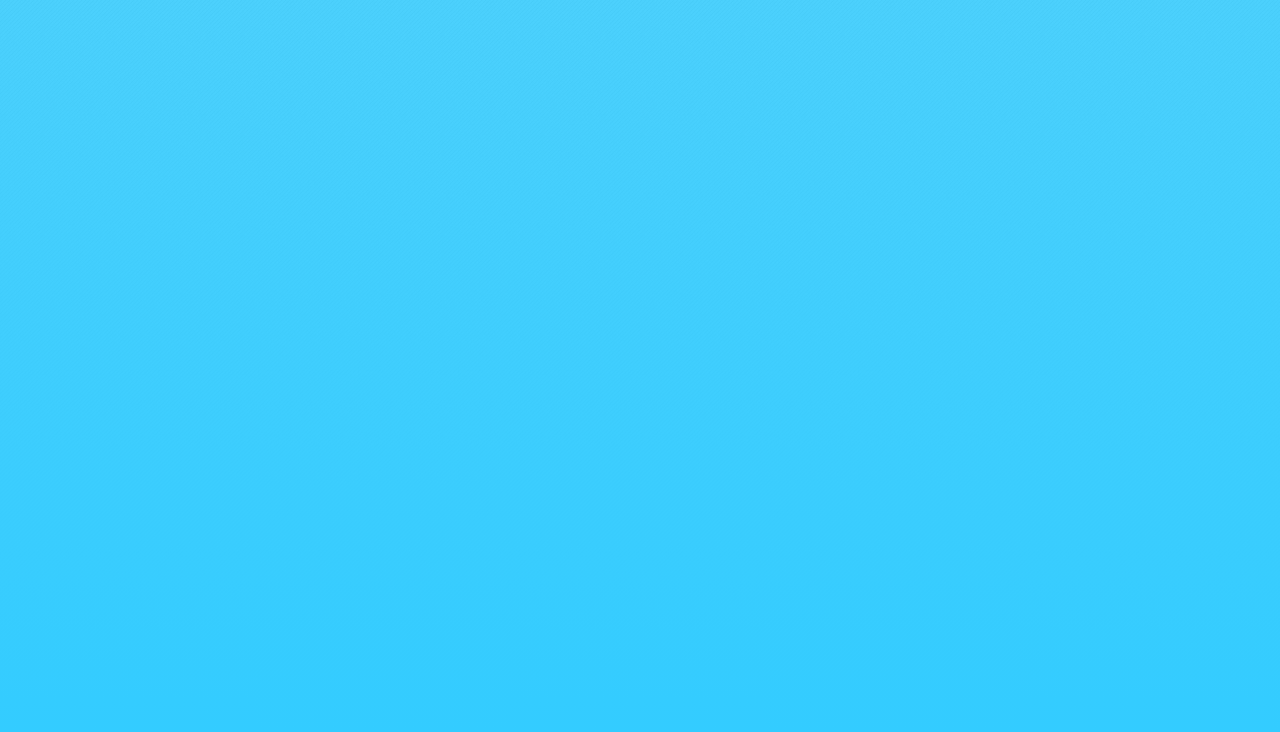
==== commit 9fe66eb1: "Updated portfolio part 2" ====
--- a/cv.html
+++ b/cv.html
@@ -1,7 +1,7 @@
 <!-- DOCTYPE -->
 <html>
   <head>
-    <link href='http://fonts.googleapis.com/css?family=Graduate' rel='stylesheet' type='text/css'>
+    <link href='//fonts.googleapis.com/css?family=Graduate' rel='stylesheet' type='text/css'>
     <link href='reset.css' rel='stylesheet' type='text/css'>
     <link href='index.css' rel='stylesheet' type='text/css'>
     <script src="https://code.jquery.com/jquery-2.2.4.min.js"></script>
@@ -21,7 +21,7 @@
         <h2 class='black'>DIEDERICK LAWSON</h2>
         <h2>PERSONAL DETAILS</h2>
         <p class='black'>
-          41 YEARS<br />
+          43 YEARS<br />
           LEIDEN<br />
           THE NETHERLANDS
         </p>
@@ -428,12 +428,15 @@
             <li>elixir</li>
             <li>phoenix liveview</li>
             <li>javascript</li>
+            <li>kubernetes</li>
+            <li>ai</li>
             <li>html</li>
             <li>css</li>
             <li>git</li>
             <li>macvim</li>
             <li>postgresql</li>
             <li>postgis</li>
+            <li>timescaledb</li>
             <li>linux</li>
             <li>osx</li>
             <li>aws</li>
